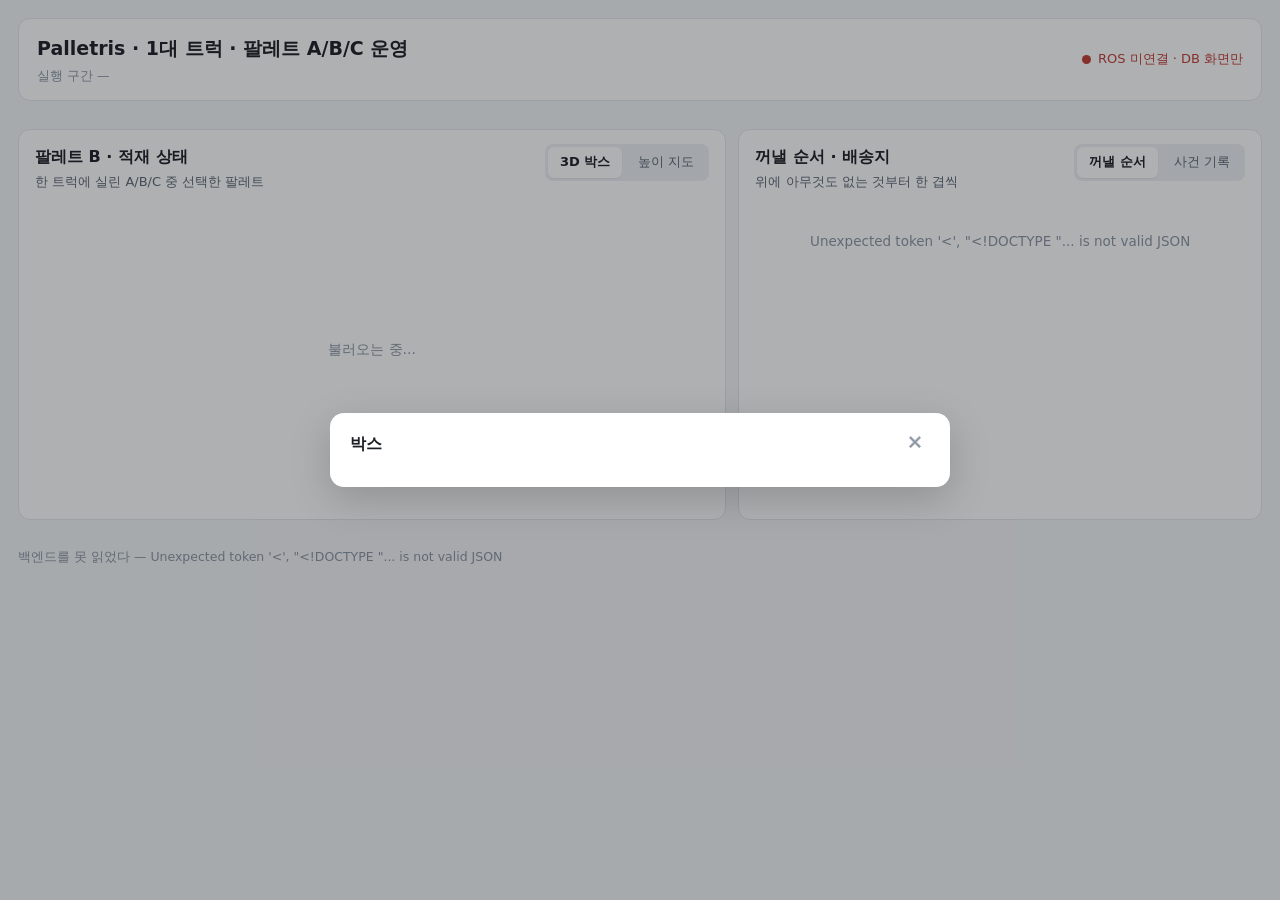
==== scripts/dashboard/truck.html @ 7cc202d8 "feat(dashboard): 트럭 1대 관점 관제탑 대시보드 — 백엔드 + 화면 기존 scripts/dashboard/ 는 구역 3개를 나란히 보는 다크 화면이었다. 여기에 "한" ====
<!DOCTYPE html>
<html lang="ko">
<head>
<meta charset="utf-8" />
<meta name="viewport" content="width=device-width, initial-scale=1" />
<title>Palletris · 관제탑</title>
<link rel="stylesheet" href="truck.css" />
</head>
<body>

<header class="top">
  <div class="title">
    <h1>Palletris · 1대 트럭 · 팔레트 A/B/C 운영</h1>
    <div class="run" id="run">실행 구간 —</div>
  </div>
  <div class="conn" id="conn"><span class="dot"></span><span id="conn-label">연결 확인 중</span></div>
</header>

<!-- 팔레트 카드 3장 -->
<section class="cards" id="cards"></section>

<section class="split">
  <!-- 좌: 적재 상태 (3D / 히트맵 전환) -->
  <div class="panel">
    <div class="panel-head">
      <div>
        <h2>팔레트 <span id="sel-zone">B</span> · 적재 상태</h2>
        <p class="sub" id="stack-sub">한 트럭에 실린 A/B/C 중 선택한 팔레트</p>
      </div>
      <div class="tabs">
        <button class="tab on" data-view="iso">3D 박스</button>
        <button class="tab" data-view="heat">높이 지도</button>
      </div>
    </div>
    <div class="stage" id="stage"></div>
    <div class="legend" id="legend"></div>
    <div class="warn" id="stack-warn" hidden></div>
  </div>

  <!-- 우: 꺼낼 순서 / 사건 기록 -->
  <div class="panel">
    <div class="panel-head">
      <div>
        <h2 id="right-title">꺼낼 순서 · 배송지</h2>
        <p class="sub" id="right-sub">위에 아무것도 없는 것부터 한 겹씩</p>
      </div>
      <div class="tabs">
        <button class="tab2 on" data-right="unload">꺼낼 순서</button>
        <button class="tab2" data-right="events">사건 기록</button>
      </div>
    </div>
    <div class="unload" id="unload"></div>
    <div class="unload" id="events" hidden></div>
  </div>
</section>

<!-- 박스 이력 (사건 클릭 시) -->
<div class="modal" id="modal" hidden>
  <div class="modal-box">
    <div class="modal-head">
      <h2 id="mb-title">박스</h2>
      <button class="x" id="mb-close">✕</button>
    </div>
    <div id="mb-body"></div>
  </div>
</div>

<!-- 지표 -->
<section class="kpis" id="kpis"></section>

<div class="note" id="note"></div>

<script src="truck.js"></script>
</body>
</html>
---- scripts/dashboard/truck.css ----
/* 관제탑 대시보드 — 라이트 테마.
   ★ 색·치수를 여기 한 곳에만 둔다. JS 는 변수만 읽는다. */
:root{
  --bg:#f4f5f7; --card:#fff; --line:#e3e6ea;
  --ink:#1b1f24; --ink2:#5b6572; --ink3:#8a94a1;
  --accent:#1a6fd4; --accent-bg:#eaf2fd;
  --ok:#127a48; --warn:#b06a00; --bad:#c23b32;
  --box3:#4C9AFF; --box4:#FFAB00; --box5:#36B37E;
  --pallet:#c9a67a; --pallet-top:#dcbb8c;
  --r:12px;
}
*{box-sizing:border-box}
body{
  margin:0; padding:18px; background:var(--bg); color:var(--ink);
  font:15px/1.6 "Pretendard","Noto Sans KR",system-ui,-apple-system,sans-serif;
}
h1{font-size:19px;font-weight:600;margin:0}
h2{font-size:16px;font-weight:600;margin:0}
.sub{margin:2px 0 0;font-size:13px;color:var(--ink2)}

/* 헤더 */
.top{
  display:flex;justify-content:space-between;align-items:center;gap:16px;
  background:var(--card);border:1px solid var(--line);border-radius:var(--r);
  padding:14px 18px;margin-bottom:14px;
}
.run{font-size:12.5px;color:var(--ink3);margin-top:3px;font-variant-numeric:tabular-nums}
.conn{display:flex;align-items:center;gap:7px;font-size:13px;color:var(--ink2);white-space:nowrap}
.conn .dot{width:9px;height:9px;border-radius:50%;background:var(--ink3)}
.conn.live .dot{background:var(--ok)}
.conn.live{color:var(--ok)}
.conn.dead .dot{background:var(--bad)}
.conn.dead{color:var(--bad)}

/* 팔레트 카드 */
.cards{display:grid;grid-template-columns:repeat(3,1fr);gap:12px;margin-bottom:14px}
.card{
  background:var(--card);border:1px solid var(--line);border-radius:var(--r);
  padding:14px 16px;cursor:pointer;transition:border-color .12s,box-shadow .12s;
}
.card:hover{border-color:#c7cdd4}
.card.on{border-color:var(--accent);box-shadow:0 0 0 3px var(--accent-bg)}
.card-head{display:flex;justify-content:space-between;align-items:baseline;margin-bottom:10px}
.card-name{font-size:16px;font-weight:600}
.state{font-size:12px;font-weight:600;letter-spacing:.02em}
.state.idle{color:var(--ink3)} .state.busy{color:var(--accent)}
.state.done{color:var(--ok)} .state.off{color:var(--ink3)}
.card-row{display:flex;gap:16px;font-size:13.5px;color:var(--ink2);flex-wrap:wrap}
.card-row b{color:var(--ink);font-weight:600;font-variant-numeric:tabular-nums}
.bar{height:5px;border-radius:3px;background:#eef0f3;margin-top:10px;overflow:hidden}
.bar>i{display:block;height:100%;background:var(--accent);border-radius:3px;transition:width .3s}
.ship{margin-top:8px;font-size:12px;color:var(--ink3)}

/* 패널 */
.split{display:grid;grid-template-columns:1.15fr .85fr;gap:12px;margin-bottom:14px}
.panel{background:var(--card);border:1px solid var(--line);border-radius:var(--r);padding:14px 16px}
.panel-head{display:flex;justify-content:space-between;align-items:flex-start;gap:12px;margin-bottom:12px}
.tabs{display:flex;gap:4px;background:#eef0f3;border-radius:8px;padding:3px;flex:none}
.tab{
  border:0;background:transparent;color:var(--ink2);font:inherit;font-size:13px;
  padding:5px 12px;border-radius:6px;cursor:pointer;
}
.tab.on{background:var(--card);color:var(--ink);font-weight:600;box-shadow:0 1px 2px rgba(0,0,0,.06)}
.stage{min-height:290px;display:flex;align-items:center;justify-content:center}
.stage svg{width:100%;height:300px;display:block}
.legend{display:flex;gap:14px;flex-wrap:wrap;font-size:12.5px;color:var(--ink2);margin-top:10px}
.legend i{display:inline-block;width:11px;height:11px;border-radius:2px;margin-right:5px;vertical-align:-1px}

/* 꺼낼 순서 */
.unload{max-height:330px;overflow:auto}
.u-row{display:grid;grid-template-columns:34px 40px auto 62px;gap:8px;align-items:center;
  padding:6px 4px;border-bottom:1px solid #f0f2f4;font-size:13px}
.u-row:last-child{border-bottom:0}
.u-seq{color:var(--ink3);font-variant-numeric:tabular-nums;text-align:right}
.u-layer{font-size:11.5px;color:var(--ink2);background:#f0f2f4;border-radius:5px;
  padding:2px 6px;text-align:center}
.u-addr{color:var(--ink);overflow:hidden;text-overflow:ellipsis;white-space:nowrap}
.u-top{color:var(--ink3);text-align:right;font-variant-numeric:tabular-nums}

/* 지표 */
.kpis{display:grid;grid-template-columns:repeat(5,1fr);gap:12px}
.kpi{background:var(--card);border:1px solid var(--line);border-radius:var(--r);padding:13px 16px}
.kpi-l{font-size:12.5px;color:var(--ink2)}
.kpi-v{font-size:23px;font-weight:600;margin-top:2px;font-variant-numeric:tabular-nums}
.kpi-v.na{color:var(--ink3);font-weight:400}
.kpi-v.ok{color:var(--ok)} .kpi-v.warn{color:var(--warn)} .kpi-v.bad{color:var(--bad)}

/* 경고 · 각주 */
.warn{margin-top:10px;padding:9px 12px;border-radius:8px;font-size:13px;
  background:#fff5e9;color:var(--warn);border:1px solid #f2dcc0}
.note{margin-top:12px;font-size:12.5px;color:var(--ink3);line-height:1.7}
.empty{color:var(--ink3);font-size:13.5px;padding:26px 0;text-align:center}

@media (max-width:960px){
  .cards,.kpis{grid-template-columns:1fr 1fr}
  .split{grid-template-columns:1fr}
}

/* ── 우측 탭 (꺼낼 순서 / 사건 기록) ───────────────────── */
.tab2{border:0;background:transparent;color:var(--ink2);font:inherit;font-size:13px;
  padding:5px 12px;border-radius:6px;cursor:pointer}
.tab2.on{background:var(--card);color:var(--ink);font-weight:600;box-shadow:0 1px 2px rgba(0,0,0,.06)}

/* ── 사건 기록 ─────────────────────────────────────────── */
.e-row{display:grid;grid-template-columns:52px 18px 62px auto;gap:8px;align-items:baseline;
  padding:6px 4px;border-bottom:1px solid #f0f2f4;font-size:13px;cursor:pointer}
.e-row:last-child{border-bottom:0}
.e-row:hover{background:#f7f9fb}
.e-t{color:var(--ink3);font-variant-numeric:tabular-nums;text-align:right;font-size:12px}
.e-z{font-size:11px;font-weight:600;color:var(--ink2);text-align:center}
.e-id{font-family:var(--mono,ui-monospace,monospace);font-size:12px;color:var(--ink2)}
.e-what{overflow:hidden;text-overflow:ellipsis;white-space:nowrap}
.e-badge{display:inline-block;font-size:11px;padding:1px 7px;border-radius:5px;margin-right:6px}
.b-placed{background:#e4f5ec;color:var(--ok)}
.b-picked{background:#e9f1fd;color:var(--accent)}
.b-scan{background:#f0f2f4;color:var(--ink2)}
.b-bad{background:#fdeceb;color:var(--bad)}
.e-why{color:var(--bad);font-size:12px}
.e-addr{color:var(--ink3);font-size:12px}

/* ── 박스 이력 모달 ────────────────────────────────────── */
.modal{position:fixed;inset:0;background:rgba(20,24,30,.34);display:flex;
  align-items:center;justify-content:center;padding:24px;z-index:20}
.modal-box{background:var(--card);border-radius:14px;max-width:620px;width:100%;
  max-height:80vh;overflow:auto;padding:18px 20px;box-shadow:0 12px 40px rgba(0,0,0,.18)}
.modal-head{display:flex;justify-content:space-between;align-items:center;margin-bottom:12px}
.x{border:0;background:transparent;font-size:17px;color:var(--ink3);cursor:pointer;padding:2px 6px}
.x:hover{color:var(--ink)}
.kv{display:grid;grid-template-columns:96px auto;gap:4px 12px;font-size:13.5px;margin-bottom:14px}
.kv dt{color:var(--ink2)}
.kv dd{margin:0;color:var(--ink)}
.tl{border-left:2px solid var(--line);margin-left:6px;padding-left:14px}
.tl-row{position:relative;padding:5px 0;font-size:13px}
.tl-row::before{content:'';position:absolute;left:-19px;top:11px;width:7px;height:7px;
  border-radius:50%;background:var(--ink3)}
.tl-row.ok::before{background:var(--ok)}
.tl-row.bad::before{background:var(--bad)}
.tl-t{color:var(--ink3);font-variant-numeric:tabular-nums;font-size:12px;margin-left:8px}
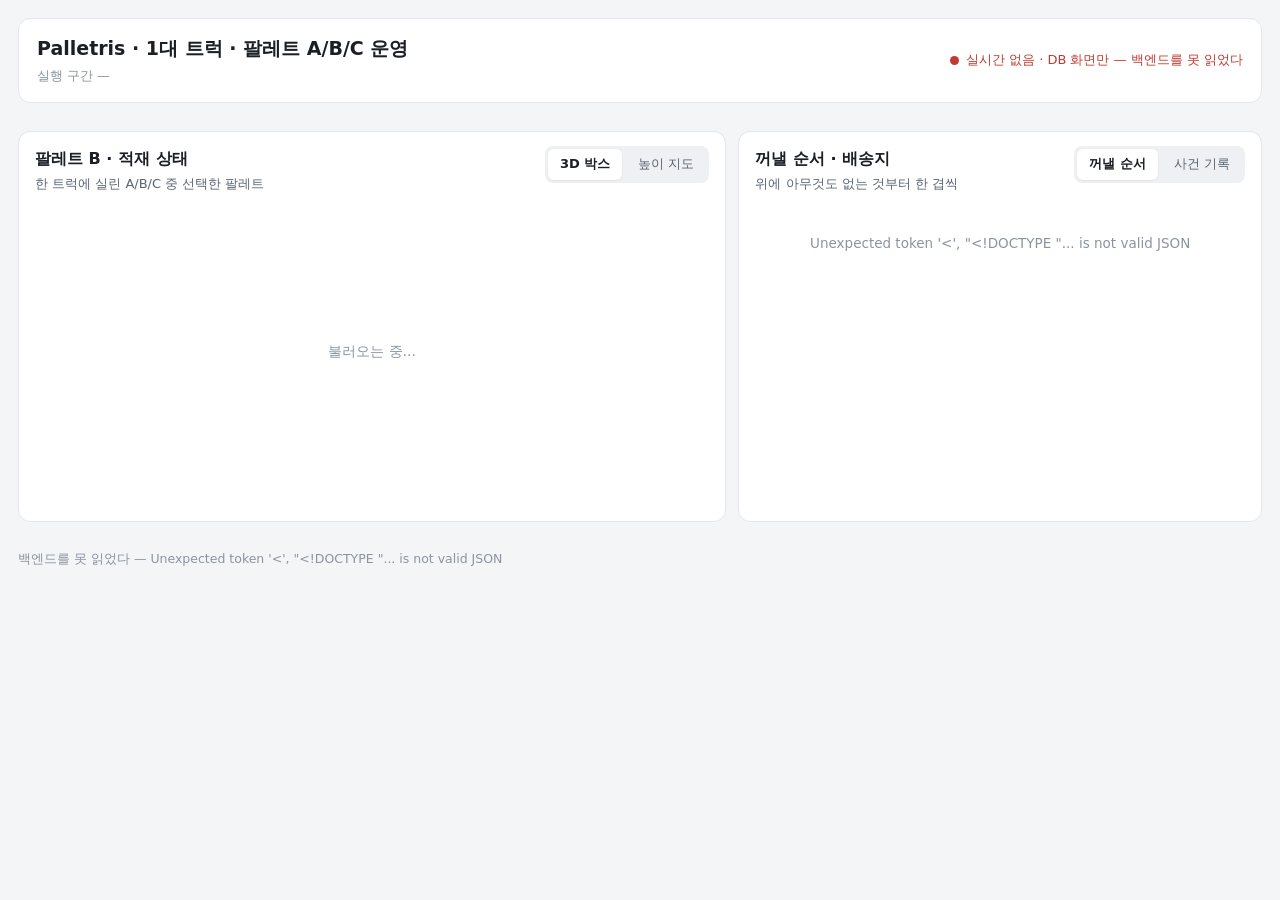
==== commit 19a76657: "feat(dashboard): "읽음 N초 전 · 값 바뀜 N초 전" — 멈춘 건지 안 변한 건지 가른다 "실시간이 아닌 것 같다" 는 지적에서 나왔다. 확인해 보니 폴링은 정상이" ====
--- a/scripts/dashboard/truck.html
+++ b/scripts/dashboard/truck.html
@@ -12,6 +12,7 @@
   <div class="title">
     <h1>Palletris · 1대 트럭 · 팔레트 A/B/C 운영</h1>
     <div class="run" id="run">실행 구간 —</div>
+      <div class="fresh" id="fresh"></div>
   </div>
   <div class="conn" id="conn"><span class="dot"></span><span id="conn-label">연결 확인 중</span></div>
 </header>
--- a/scripts/dashboard/truck.css
+++ b/scripts/dashboard/truck.css
@@ -121,6 +121,10 @@
 /* ── 박스 이력 모달 ────────────────────────────────────── */
 .modal{position:fixed;inset:0;background:rgba(20,24,30,.34);display:flex;
   align-items:center;justify-content:center;padding:24px;z-index:20}
+/* ★ `display:flex` 가 `hidden` 속성을 덮어쓴다 — hidden 은 UA 시트의
+   `display:none` 으로 동작하는데 작성자 규칙이 이기기 때문이다.
+   이 한 줄이 없으면 모달이 **페이지 열자마자 빈 채로 떠 있는다.** 실제로 그랬다. */
+.modal[hidden]{display:none}
 .modal-box{background:var(--card);border-radius:14px;max-width:620px;width:100%;
   max-height:80vh;overflow:auto;padding:18px 20px;box-shadow:0 12px 40px rgba(0,0,0,.18)}
 .modal-head{display:flex;justify-content:space-between;align-items:center;margin-bottom:12px}
@@ -136,3 +140,18 @@
 .tl-row.ok::before{background:var(--ok)}
 .tl-row.bad::before{background:var(--bad)}
 .tl-t{color:var(--ink3);font-variant-numeric:tabular-nums;font-size:12px;margin-left:8px}
+
+/* ★ 시험용 대역(fake_rosbridge)에 붙었을 때. 진짜와 같은 초록으로 칠하면
+   구분이 안 돼 스크린샷을 실측으로 오독한다 — 실제로 겪었다. */
+.conn.fake{color:var(--warn)}
+.conn.fake .dot{background:var(--warn)}
+.state.fake{color:var(--warn)}
+
+/* ★ hidden 을 쓰는 요소는 전부 못박아 둔다. 작성자 규칙이 display 를 주면
+   hidden 이 조용히 무력해진다 — 모달이 그래서 빈 채로 떠 있었다. */
+[hidden]{display:none !important}
+
+/* ★ "읽음 3초 전 · 값 바뀜 2분 전" — 화면이 멈춘 건지 값이 안 변하는 건지 가른다.
+   DB 는 박스가 실제로 놓일 때만 바뀌므로, 가만히 있는 게 정상일 때가 많다. */
+.fresh{font-size:12px;color:var(--ink3);margin-top:2px;font-variant-numeric:tabular-nums}
+.fresh.stale{color:var(--bad)}
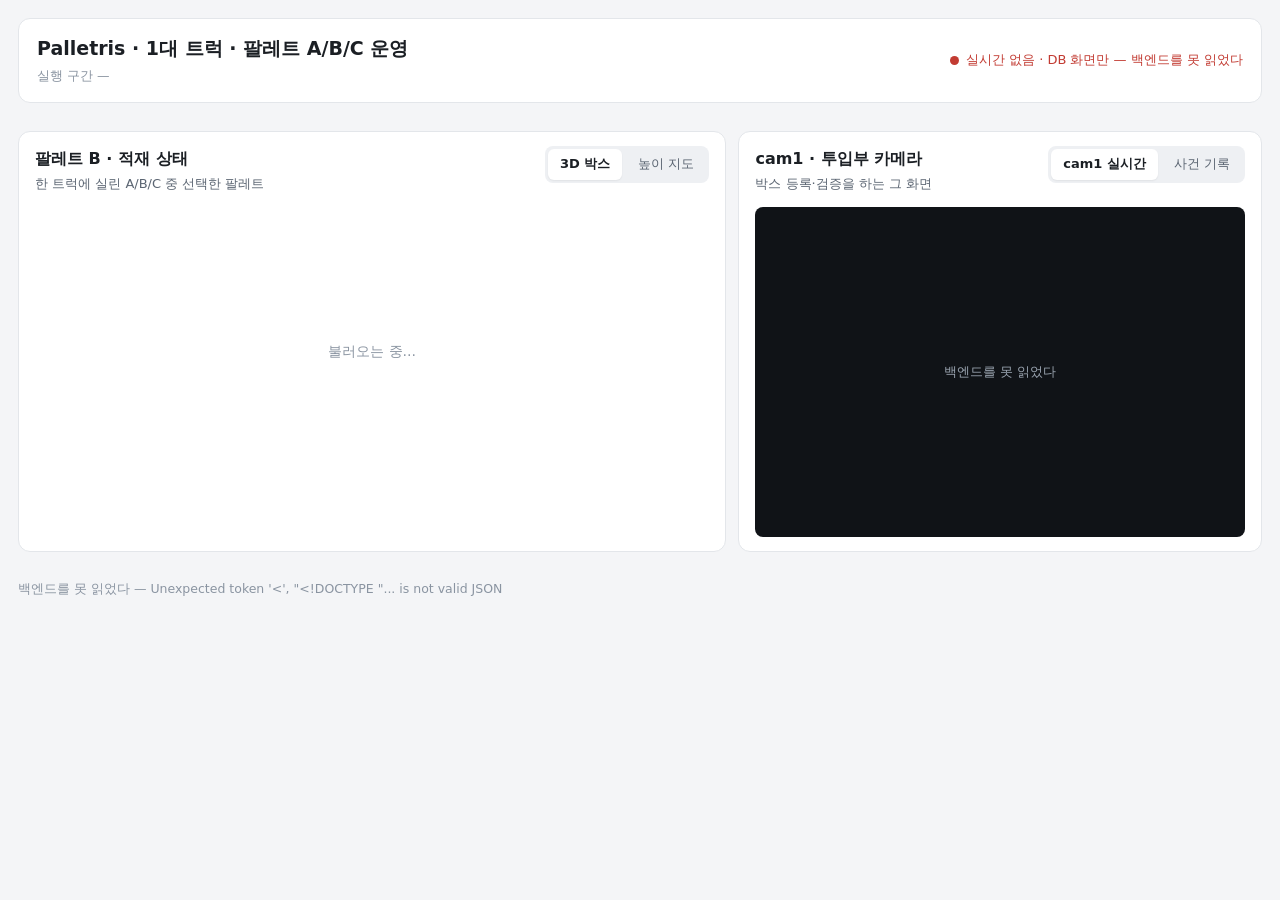
==== commit 1cd97563: "feat(dashboard): cam1 실시간 영상 + QR 표시 · 좌우 반전 수정 · 설명 말풍선 ## cam1 실시간 (꺼낼 순서 탭 자리)  백엔드가 `/cam1/rgb` " ====
--- a/scripts/dashboard/truck.html
+++ b/scripts/dashboard/truck.html
@@ -11,10 +11,10 @@
 <header class="top">
   <div class="title">
     <h1>Palletris · 1대 트럭 · 팔레트 A/B/C 운영</h1>
-    <div class="run" id="run">실행 구간 —</div>
-      <div class="fresh" id="fresh"></div>
+    <div class="run" id="run" data-tip="DB 에 담긴 이번 실행이 몇 분어치인가. '멈춤' 은 최근에 값이 바뀌지 않았다는 뜻이고, 실제로 돌고 있으면 '진행 중' 으로 바뀐다.">실행 구간 —</div>
+      <div class="fresh" id="fresh" data-tip="화면은 2초마다 백엔드를 읽는다. 6초 넘게 못 읽으면 여기에 경고가 뜬다 — 값이 안 변하는 것과 화면이 멈춘 것은 다르다."></div>
   </div>
-  <div class="conn" id="conn"><span class="dot"></span><span id="conn-label">연결 확인 중</span></div>
+  <div class="conn" id="conn" data-tip="초록이면 관제탑이 2 Hz 로 보내는 구역 상태를 받고 있다는 뜻이다. 5초 넘게 안 오면 꺼지고, 그때는 DB 로 그린 화면만 남는다."><span class="dot"></span><span id="conn-label">연결 확인 중</span></div>
 </header>
 
 <!-- 팔레트 카드 3장 -->
@@ -26,11 +26,11 @@
     <div class="panel-head">
       <div>
         <h2>팔레트 <span id="sel-zone">B</span> · 적재 상태</h2>
-        <p class="sub" id="stack-sub">한 트럭에 실린 A/B/C 중 선택한 팔레트</p>
+        <p class="sub" id="stack-sub" data-tip="박스 수 · 지금 높이 / 최대 적재 한도 · 팔레트 크기. 팔레트 크기가 예상과 다르면 PL_CONFIG_OVERLAY 를 빠뜨린 것이다.">한 트럭에 실린 A/B/C 중 선택한 팔레트</p>
       </div>
       <div class="tabs">
-        <button class="tab on" data-view="iso">3D 박스</button>
-        <button class="tab" data-view="heat">높이 지도</button>
+        <button class="tab on" data-view="iso" data-tip="쌓인 모습을 비스듬히 본 그림. 회색 점이 로봇이 서 있는 변이라, Isaac 화면과 방향을 맞춰 볼 수 있다.">3D 박스</button>
+        <button class="tab" data-view="heat" data-tip="위에서 내려다본 높이. 색이 진할수록 높다. 어디가 비었는지 보기 좋다.">높이 지도</button>
       </div>
     </div>
     <div class="stage" id="stage"></div>
@@ -42,15 +42,23 @@
   <div class="panel">
     <div class="panel-head">
       <div>
-        <h2 id="right-title">꺼낼 순서 · 배송지</h2>
-        <p class="sub" id="right-sub">위에 아무것도 없는 것부터 한 겹씩</p>
+        <h2 id="right-title">cam1 · 투입부 카메라</h2>
+        <p class="sub" id="right-sub">박스 등록·검증을 하는 그 화면</p>
       </div>
       <div class="tabs">
-        <button class="tab2 on" data-right="unload">꺼낼 순서</button>
-        <button class="tab2" data-right="events">사건 기록</button>
+        <button class="tab2 on" data-right="cam" data-tip="투입부 카메라(cam1)가 지금 보고 있는 화면. 백엔드가 ROS 로 받아 넘겨준다 — 브라우저는 ROS 를 모른다.">cam1 실시간</button>
+        <button class="tab2" data-right="events" data-tip="최근에 일어난 일. 거절·픽 실패 같은 사건이 이유와 함께 쌓인다. 줄을 누르면 그 박스의 이력이 열린다.">사건 기록</button>
       </div>
     </div>
-    <div class="unload" id="unload"></div>
+    <div class="cam" id="cam">
+      <img id="cam-img" alt="cam1 실시간 영상" hidden />
+      <!-- ★ QR 표시는 영상 위에 **겹쳐** 그린다. 사진에 직접 그리지 않는 이유:
+           ① 한글 주소를 사진에 쓰려면 글꼴 라이브러리가 필요하다 (서버는 표준
+              라이브러리만 쓴다)  ② 겹쳐 그리면 글자가 화면 해상도로 또렷하다
+           ③ 사진은 손대지 않은 원본이라, 표시가 틀려도 영상은 진짜다 -->
+      <svg id="cam-ov" preserveAspectRatio="xMidYMid meet" hidden></svg>
+      <div class="cam-off" id="cam-off">불러오는 중…</div>
+    </div>
     <div class="unload" id="events" hidden></div>
   </div>
 </section>
--- a/scripts/dashboard/truck.css
+++ b/scripts/dashboard/truck.css
@@ -155,3 +155,61 @@
    DB 는 박스가 실제로 놓일 때만 바뀌므로, 가만히 있는 게 정상일 때가 많다. */
 .fresh{font-size:12px;color:var(--ink3);margin-top:2px;font-variant-numeric:tabular-nums}
 .fresh.stale{color:var(--bad)}
+
+/* 멈춘 기록을 보고 있을 때는 흐리게 — "지금 돌고 있다" 로 오해하지 않게 */
+.run{transition:color .2s}
+
+/* ★ 설명 말풍선 (2026-08-27). 숫자에 마우스를 올리면 그게 무슨 뜻인지 말해 준다.
+   발표 때 옆에서 나오는 질문이 대부분 "이 값이 뭐냐" 였는데, 그때마다 사람이
+   답하면 화면을 보는 흐름이 끊긴다.
+   ★ JS 를 안 쓴다 — CSS 의 attr() 만으로 그린다. 스크립트가 죽어도 설명은 뜨고,
+     내용이 마크업 안에 그대로 남아 있어 화면과 설명이 갈라질 일이 없다. */
+[data-tip]{position:relative;cursor:help}
+/* ⚠ 잘리는 자리에는 붙이지 말 것. 말풍선은 그냥 자식 요소라 조상의
+   overflow 에 잘린다 — `.unload`(스크롤 목록)와 `.u-addr`(말줄임) 안에서는
+   아예 안 보인다. 그 안은 브라우저 기본 툴팁(title=)을 쓴다. */
+[data-tip]:hover::after,[data-tip]:focus-visible::after{
+  content:attr(data-tip);
+  position:absolute;left:50%;top:calc(100% + 8px);transform:translateX(-50%);
+  width:max-content;max-width:280px;white-space:normal;text-align:left;
+  background:#1b1f24;color:#fff;font:400 12.5px/1.6 inherit;letter-spacing:0;
+  padding:8px 11px;border-radius:8px;box-shadow:0 6px 18px rgba(0,0,0,.20);
+  z-index:60;pointer-events:none;
+}
+[data-tip]:hover::before{
+  content:"";position:absolute;left:50%;top:calc(100% + 2px);transform:translateX(-50%);
+  border:6px solid transparent;border-bottom-color:#1b1f24;z-index:60;pointer-events:none;
+}
+/* 화면 아래쪽 요소(지표 줄)는 말풍선을 위로 띄운다 — 아래로 열면 잘린다 */
+[data-tip].tip-u:hover::after{top:auto;bottom:calc(100% + 8px)}
+[data-tip].tip-u:hover::before{
+  top:auto;bottom:calc(100% + 2px);border-bottom-color:transparent;border-top-color:#1b1f24;
+}
+/* 왼쪽 끝 요소도 마찬가지 */
+[data-tip].tip-l:hover::after{left:0;transform:none}
+[data-tip].tip-l:hover::before{left:14px;transform:none}
+/* 오른쪽 끝 요소는 가운데 정렬하면 화면 밖으로 나간다 */
+[data-tip].tip-r:hover::after{left:auto;right:0;transform:none}
+[data-tip].tip-r:hover::before{left:auto;right:14px;transform:none}
+
+/* cam1 실시간 영상 — 오른쪽 패널 */
+.cam{position:relative;min-height:330px;display:flex;align-items:center;justify-content:center;
+  background:#101317;border-radius:8px;overflow:hidden}
+.cam img{width:100%;max-height:330px;object-fit:contain;display:block}
+/* ★ 영상이 없을 때 검은 사진틀만 두면 "카메라가 없는 건지 서버가 죽은 건지" 를
+   화면이 안 말해 준다. 백엔드가 준 이유(503 본문)를 그대로 여기 띄운다. */
+.cam-off{position:absolute;padding:0 24px;text-align:center;color:#9aa4b0;font-size:13px;line-height:1.7}
+
+/* QR 표시 — 영상과 **같은 상자**에 겹쳐 둔다.
+   ★ img 는 object-fit:contain, svg 는 preserveAspectRatio="xMidYMid meet" 다.
+     둘은 같은 규칙이라 상자만 같으면 좌표가 정확히 겹친다 — 여백 계산이 필요 없다.
+     상자가 다르면 창 크기를 바꿀 때마다 박스가 어긋난다. */
+.cam{height:330px}
+.cam img{width:100%;height:100%;object-fit:contain}
+#cam-ov{position:absolute;inset:0;width:100%;height:100%;pointer-events:none}
+/* ★ 색을 여기 두지 않는다. 구역마다 다르고, 값은 그릴 때 `fill=`·`stroke=` 로 넣는다.
+   ⚠ CSS 에 fill 을 적으면 **그 인라인 값을 이겨 버린다** — SVG 의 fill/stroke 는
+     '표현 속성' 이라 어떤 CSS 규칙보다 순위가 낮다. 실제로 색을 넣었는데 전부
+     회색으로 나왔다. 모양(굵기·모서리)만 여기서 정한다. */
+.qr-box{fill-opacity:.16;stroke-width:3;stroke-linejoin:round}
+.qr-txt{fill:#fff;font:600 20px "Pretendard","Noto Sans KR",system-ui,sans-serif}
